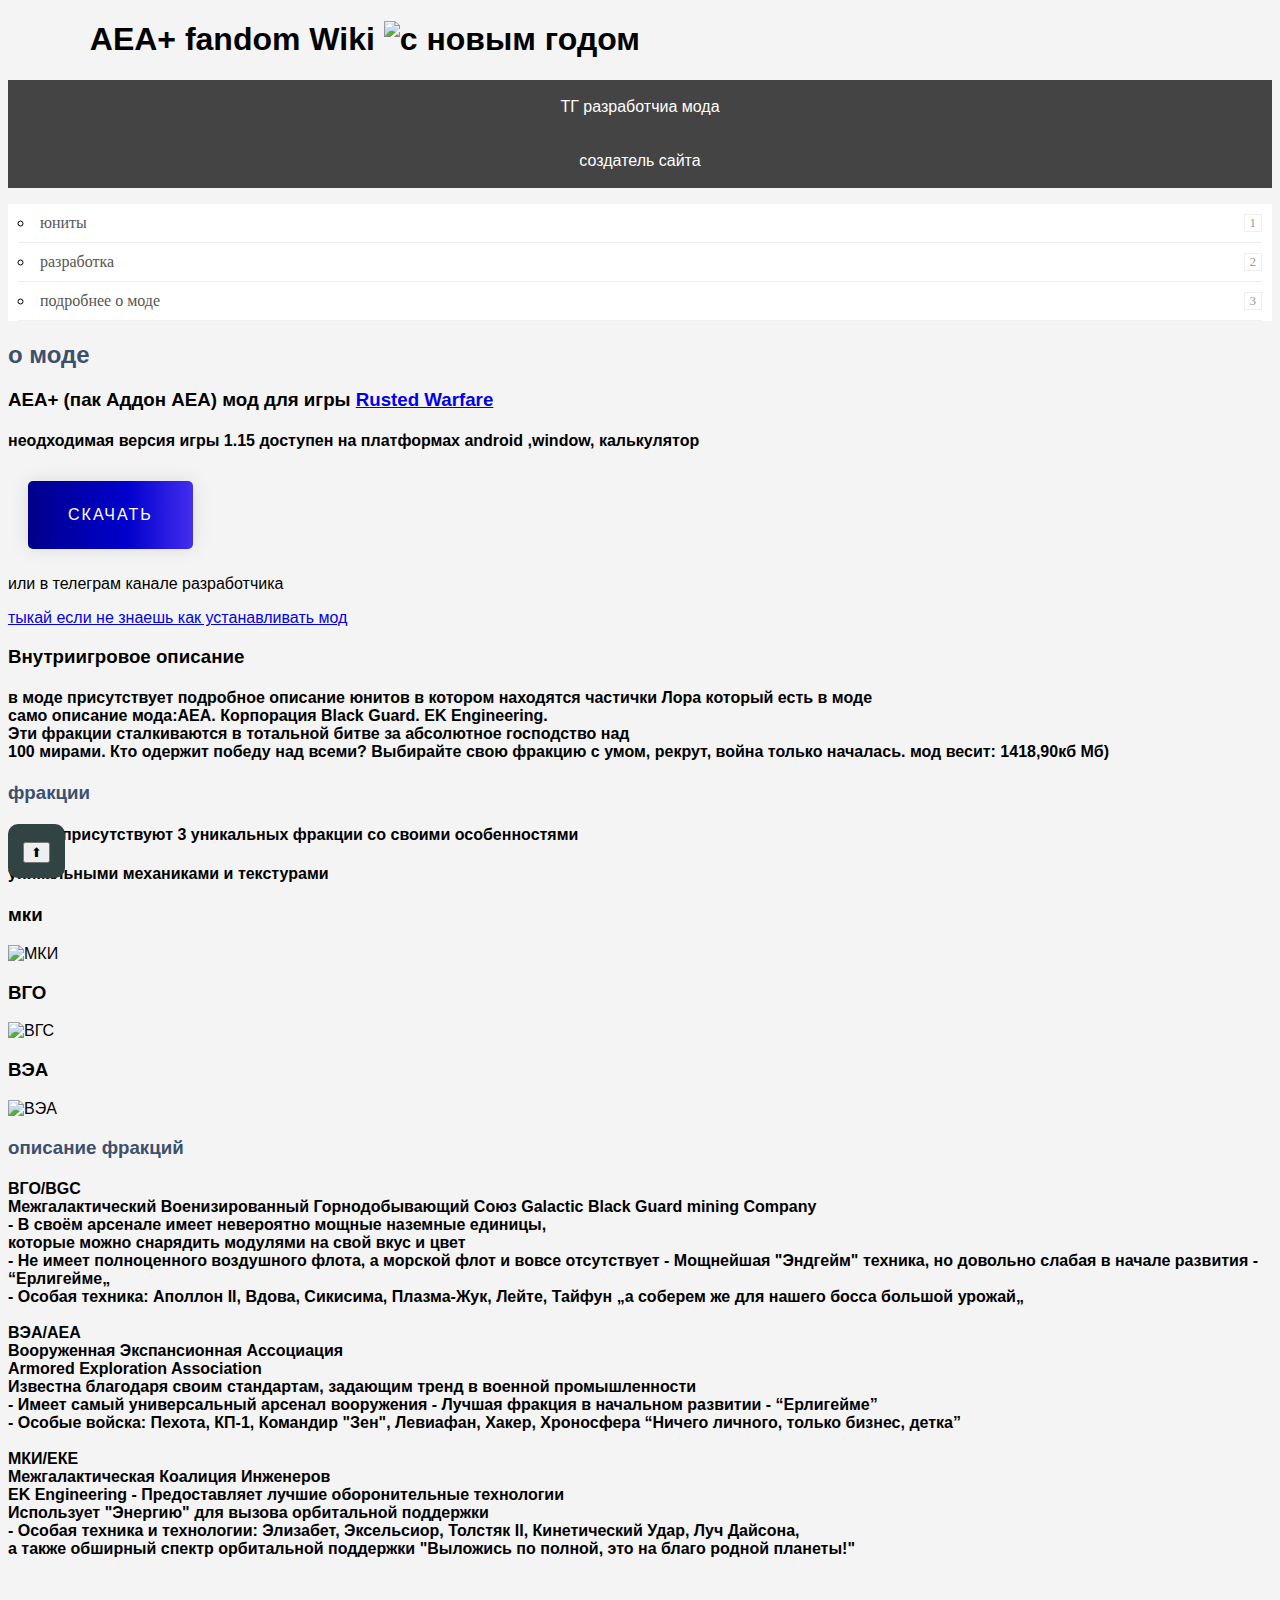
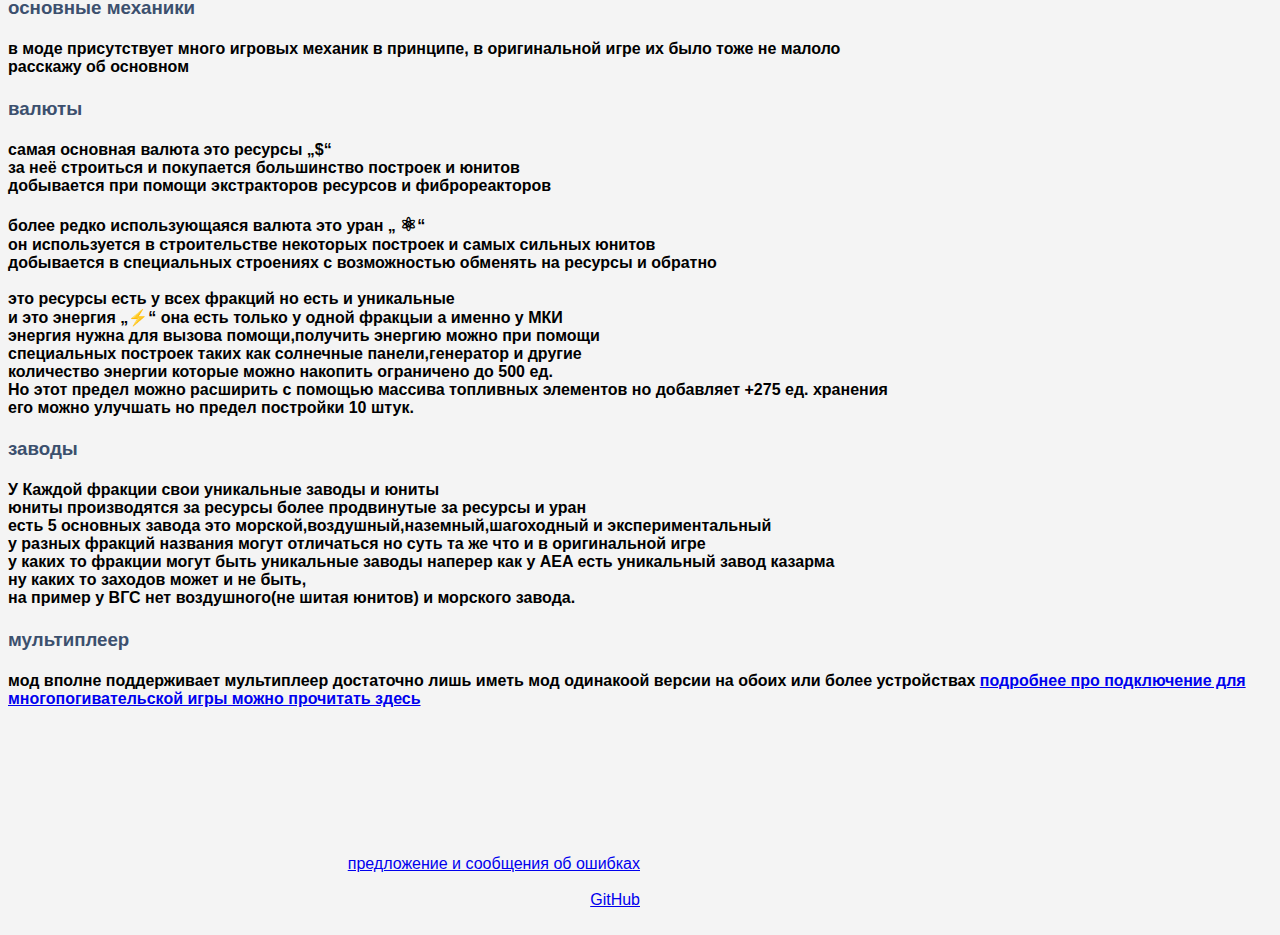
==== index.html @ ec889b9d "Update index.html" ====
<!DOCTYPE html>
<html lang="ru">
    <head>
    <meta name="robots" content="index">
    <meta name="viewport" content="width=device-width, initial-scale=1.0, minimum-scale=1.0, maximum-scale=2.0"> 
    <meta name=”description” content=”AEA Wiki Fandom все о моде скачять мод и не только AEA+ fandom Wiki mod for Rusted Warfare”>
    <meta name="google-site-verification" content="gu-Pj-aKlu6Hgy1WWkALTDIH8eCQMAjS9aau6aGJlFM" />
    <meta name = "keywords" content = "AEA+,aea,mod,Rusted Warfare,wiki,aea+ mod,Rusted Warfare моды скачать , скачять ,моды">
    <meta charset="UTF-8">
    <!-- шрифт -->
    <link rel="preconnect" href="https://fonts.googleapis.com">
    <link rel="preconnect" href="https://fonts.gstatic.com" crossorigin>
    <link href="https://fonts.googleapis.com/css2?family=Noto+Sans:ital,wght@0,100..900;1,100..900&display=swap" rel="stylesheet">
    <title>
    AEA+ wiki
    </title>
    </head>
    <body>
        <div class="block">
        <div class="block-2"></div>
        </div>
        <link rel="stylesheet" href="syle.css">
        <link defer rel="stylesheet" href="defer_stule.css">
        <link rel="icon" type="images/icoW.ico" href="https://aeafendomwiki.github.io/AEAFwndomWiki/images/icoW.ico" alt="AEA Wiki Fanbom">
    <style>
    body {
    background-color:#d2d2d2
    Cache-Control:  massage=6000/* no-cache  max-age=31530000 */
    }
    </style>
    <h1>
    <div class="text-block">AEA+ fandom Wiki <img src="images/Елочка.png" alt=" с новым годом" width="38px" height="60px"></div>
    </h1>
         <nav>
        <ul>
            <li><a href="https://t.me/AEA_mods">ТГ разработчиа мода</a></li>
            <li><a href="tg://user?id=5194033781">создатель сайта</a></li>
        </ul>
         </nav>      
     
    <div class="container" href="#">
    <a name="top"></a>
    </div>

<ul class="category-list">
  <li><a href="unit.html">юниты</a><span>1</span></li>
  <li><a href="разработка.html">разработка</a><span>2</span></li>
  <li><a href="подробнее.html">подробнее о моде </a><span>3</span></li>
</ul>
        
 <h2><span style="color: #3c506e;">о моде</span></h2>
        
<h3>AEA+  (пак Аддон АЕА)  мод для игры <a href="https://corrodinggames.com/">Rusted Warfare</a></h3>
<h4>неодходимая версия игры 1.15 доступен на платформах android ,window, калькулятор</h4>
<a href="https://drive.google.com/file/d/1YIxxijfps9ySo4rQQPDDOEHS6FrTpxPq/" class="gradient-button">скачать</a>
<p>или в телеграм канале разработчика</p> 
 <a href="help.html">тыкай если не знаешь как устанавливать мод</a><br>
<h3>Внутриигровое описание </h3>
<h4>в моде присутствует подробное описание юнитов в котором находятся частички Лора который есть в моде<br>
само описание мода:AEA. Корпорация Black Guard. EK Engineering.<br>
 Эти фракции сталкиваются в тотальной битве за абсолютное господство над<br>
100 мирами. Кто одержит победу над всеми? Выбирайте свою фракцию с умом, рекрут, война только началась. мод весит: 1418,90кб
Мб)
</h4>
<h3><span style="color: #3c506e;">фракции</span></h3>
<h4>в игре присутствуют 3 уникальных фракции со своими особенностями</h4>
<h4>уникальными механиками и текстурами </h4>


<div class="imges">
<h3>мки</h3>
<img src="images/МКИ.webp" alt="МКИ" title="rusted warfare mod AEA+ мки " width="550px" height=device-height>
<h3>ВГО</h3>
<img src="images/ВГО.webp" alt="ВГС" title="rusted warfare mod AEA+ вгс " width="550px" height="450px">
<h3>ВЭА</h3>
<img src="images/ВЭА.webp" alt="ВЭА" title="rusted warfare mod AEA+ вэа " width="550px" height="450px">
</div>
  
 
<h3><span style="color: #3c506e;">описание фракций</span></h3>
<h4>
ВГО/BGC<br>
Межгалактический Военизированный Горнодобывающий Союз Galactic Black Guard mining Company<br>
- В своём арсенале имеет невероятно мощные наземные единицы,<br>
которые можно снарядить модулями на свой вкус и цвет<br>
- Не имеет полноценного воздушного флота, а морской флот и вовсе отсутствует - Мощнейшая "Эндгейм" техника, но довольно слабая в начале развития - “Ерлигейме„ <br>
- Особая техника: Аполлон II, Вдова, Сикисима, Плазма-Жук, Лейте, Тайфун „а соберем же для нашего босса большой урожай„<br><br>

ВЭА/АЕA<br>
Вооруженная Экспансионная Ассоциация<br>
Armored Exploration Association<br>
Известна благодаря своим стандартам, задающим тренд в военной промышленности <br>
- Имеет самый универсальный арсенал вооружения - Лучшая фракция в начальном развитии - “Ерлигейме” <br>
- Особые войска: Пехота, КП-1, Командир "Зен", Левиафан, Хакер, Хроносфера “Ничего личного, только бизнес, детка” <br><br>

МКИ/ЕКЕ<br>
Межгалактическая Коалиция Инженеров<br>
EK Engineering - Предоставляет лучшие оборонительные технологии<br>
Использует "Энергию" для вызова орбитальной поддержки<br>
- Особая техника и технологии: Элизабет, Эксельсиор, Толстяк II, Кинетический Удар, Луч Дайсона,<br>
а также обширный спектр орбитальной поддержки "Выложись по полной, это на благо родной планеты!" <br><br>
</h4>
 
<h3><span style="color: #3c506e;">основные механики</span></h3>
<h4>
 в моде присутствует много игровых механик в принципе, в оригинальной игре их было тоже не малоло<br>
 расскажу об основном
 </h4>
<span style="color: #3c506e;"><h3>валюты </h3></span>
<h4>
самая основная валюта это ресурсы „$“ <br>
за неё  строиться и покупается большинство построек и юнитов<br>
добывается при помощи экстракторов ресурсов и фиброреакторов<br><br>
более редко использующаяся валюта это уран „ <big>⚛</big>“ <br>
он используется в строительстве некоторых построек и самых сильных юнитов <br>
добывается в специальных строениях с возможностью обменять на ресурсы и обратно<br><br>
это ресурсы есть у всех фракций но есть и уникальные <br>
и это энергия „⚡“ она есть только у одной фракцыи а именно у МКИ<br>
энергия нужна для вызова помощи,получить энергию можно при помощи<br>
специальных построек таких как солнечные панели,генератор и другие<br>
количество энергии которые можно накопить ограничено до 500 ед. <br>
Но этот предел можно расширить с помощью массива топливных элементов но добавляет +275 ед. хранения <br>
 его можно улучшать но предел постройки 10 штук.<br>

 </h4>
 
<span style="color: #3c506e;"><h3>заводы</h3></span>
<h4>
У Каждой фракции свои уникальные заводы и юниты  <br>
юниты производятся за ресурсы более продвинутые за ресурсы и уран <br>
есть 5 основных завода это морской,воздушный,наземный,шагоходный и экспериментальный <br>
у разных фракций названия могут отличаться но суть та же что и в оригинальной игре<br>
у каких то фракции могут быть уникальные заводы наперер как у AEA есть уникальный завод казарма <br>
ну каких то заходов может и не быть,<br>
на пример у ВГС нет воздушного(не шитая юнитов) и морского завода.


</h4>
<span style="color: #3c506e;"><h3>мультиплеер</h3></span>
<h4>
мод вполне поддерживает мультиплеер достаточно лишь иметь мод одинакоой версии на обоих или более устройствах<dr>
<a href="https://aeafendomwiki.github.io/AEAFwndomWiki/help.html">подробнее про подключение для многопогивательской игры можно прочитать здесь</a>




</h4>

<!--
<a><img src="images/Senko_o~o.png" alt=":(">
<h4>пожалуйста не вычисляйте мой адрес по айпи и не бейте меня палками</h4><br>
-->
        



<br> <br> <br> <br>
<div class="top_button">
<button href="#top" id="scrollToTopBtn"  title="top">⬆</button>
</div>
 <div class="text-block"><a href="tg://user?id=5194033781">предложение и сообщения об ошибках</a></div><br>
 <div class="text-block"><a href="https://github/AEAFendomWiki/aeafendomwiki">GitHub</a></div><br>
        </style>
    </body>
</html>
---- syle.css ----
body {
    font-family: Arial, sans-serif;
    margin: 1 auto 20px;
    padding: 0;
    background-color: #f4f4f4;
}

header {
    background-color: #333;
    color: #fff;
    padding: 1em 0;
    text-align: center;
}

nav ul {
    list-style-type: none;
    padding: 0;
    background-color: #444;
    overflow: hidden;
}
/*
nav ul li {
    float: left;
}
*/
nav ul li a {
    display: block;
    color: white;
    text-align: center;
    padding: 18px 25px;
    text-decoration: none;
}

nav ul li a:hover {
    background-color: #111;
}

main {
    padding: 1em;
}

footer {
    background-color: #333;
    color: #fff;
    text-align: center;
    padding: 1em 0;
    position: fixed;
    width: 100%;
    bottom: 0;
}
.category-list * {transition: .4s linear;}
.category-list {
  background: white;
  list-style-type: circle;
  list-style-position: inside;
  padding: 0 10px;
  margin: 0;
}
.category-list li {
  font-family: "Trebuchet MS", "Lucida Sans";
  border-bottom: 1px solid #efefef;
  padding: 10px 0;
}
.category-list a {
  text-decoration: none;
  color: #555;
}
.category-list li span {
  float: right;
  display: inline-block;
  border: 1px solid #efefef;
  padding: 0 5px;
  font-size: 13px;
  color: #999;
}
.category-list li:hover a {color: #c93961;}
.category-list li:hover span {
  color: #c93961;
  border: 1px solid #c93961;
}
.block {
  width: 100%;
  border: 0 solid transparent;
  border-width: 0 40px;
  margin: 0 auto 20px;
  box-sizing: border-box;
}
/*
.block-1 {
  width: calc(100% - 90px);
  margin: 1 auto 20px;
}
*/

/* Общий стиль для всех устройств */
.text-block {
  text-align: right;
  margin-right: 50%;
}

/* Для мобильных устройств (ширина экрана меньше 768px) */
@media (max-width: 767px) {
  .text-block {
    text-align: left;
    margin-right: 0;
  }
}



.top_button {
display:inline-block;
position: sticky; 
bottom: 22px; /* Отступы */
right: 32px; /* Отступ */
z-index: 99; /* Отображается поверх других элементов */
border: none; /* Без границы */
outline: none; /* Без обводки */
background-color: #324343; /* темный фон */
color: blue; /* синий цвет текста */
cursor: pointer; /* Курсор-рука */
padding: 15px; /* Внутренние отступы */
border-radius: 10px; /* Скругленные углы */
font-size: 20px; /* Размер шрифта */
}
#scrollToTopBtn:hover {
background-color: #555; /* Изменение цвета при наведении */
    
}
/* красивая кнопка */
.gradient-button {
  text-decoration: none;
  display: inline-block;
  color: white;
  padding: 25px 40px;
  margin: 10px 20px;
  border-radius: 5px;
  font-family: 'Montserrat', sans-serif;
  text-transform: uppercase;
  letter-spacing: 2px;
  background-image: linear-gradient(to right,  	#00008B 0%,#0000CD 30%, #4830F0 51%, #9EEFE1 100%);
  background-size: 200% auto;
  box-shadow: 0 0 20px rgba(0, 0, 0, .1);
  transition: .5s;
}
.gradient-button:hover {
  background-position: right center;
}
---- defer_stule.css ----
.images img {
    margin: -50%;
    width: 400px;
    height: 400px;
}

@media (max-width: 767px) {
    .images img {
        margin: -20%;
    }
}


.noto-sans-<uniquifier> {
  font-family: "Noto Sans", serif;
  font-optical-sizing: auto;
  font-weight: <weight>;
  font-style: normal;
  font-variation-settings:
    "wdth" 100;
}
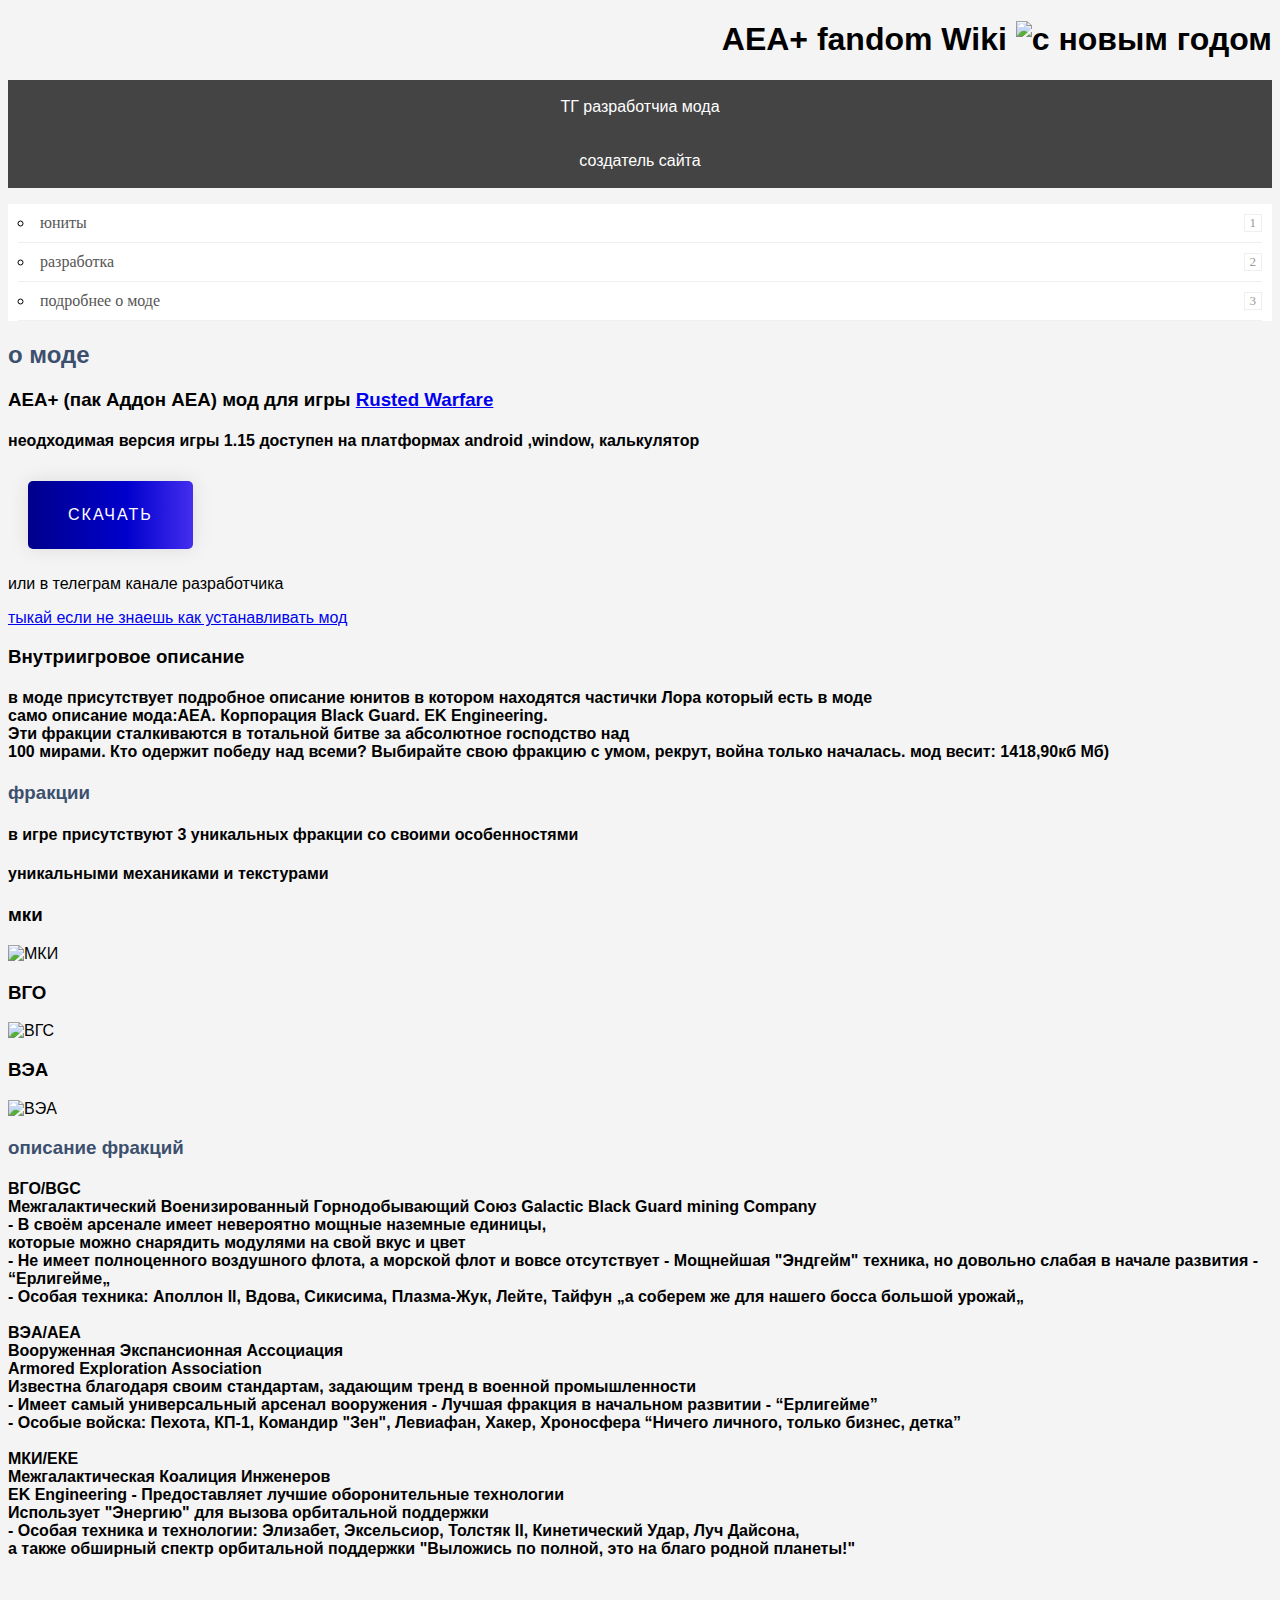
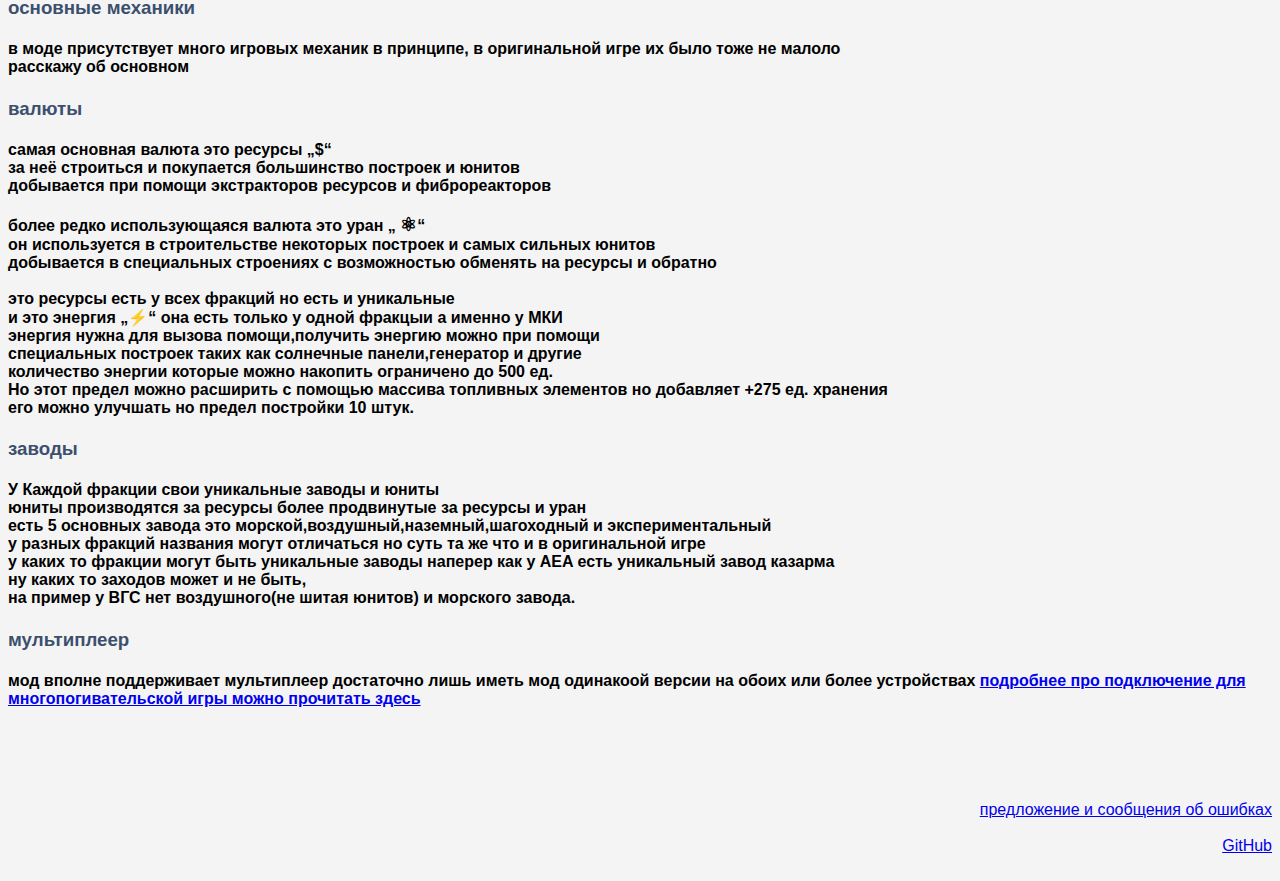
==== commit 9f1d41de: "Update index.html" ====
--- a/index.html
+++ b/index.html
@@ -38,7 +38,7 @@
         </ul>
          </nav>      
      
-    <div class="container" href="#">
+    <div class="container" href="https://aeafendomwiki.github.io/AEAFwndomWiki/">
     <a name="top"></a>
     </div>
 
@@ -69,7 +69,7 @@
 
 <div class="imges">
 <h3>мки</h3>
-<img src="images/МКИ.webp" alt="МКИ" title="rusted warfare mod AEA+ мки " width="550px" height=device-height>
+<img src="images/МКИ.webp" alt="МКИ" title="rusted warfare mod AEA+ мки " width="550px" height="450px">
 <h3>ВГО</h3>
 <img src="images/ВГО.webp" alt="ВГС" title="rusted warfare mod AEA+ вгс " width="550px" height="450px">
 <h3>ВЭА</h3>
@@ -156,7 +156,7 @@
 
 <br> <br> <br> <br>
 <div class="top_button">
-<button href="#top" id="scrollToTopBtn"  title="top">⬆</button>
+<ul><button href="https://aeafendomwiki.github.io/AEAFwndomWiki/top" id="scrollToTopBtn"  title="top">⬆</button></ul>
 </div>
  <div class="text-block"><a href="tg://user?id=5194033781">предложение и сообщения об ошибках</a></div><br>
  <div class="text-block"><a href="https://github/AEAFendomWiki/aeafendomwiki">GitHub</a></div><br>
--- a/syle.css
+++ b/syle.css
@@ -95,38 +95,38 @@
 /* Общий стиль для всех устройств */
 .text-block {
   text-align: right;
-  margin-right: 50%;
+  /*margin-right: left;*/
 }
 
 /* Для мобильных устройств (ширина экрана меньше 768px) */
 @media (max-width: 767px) {
   .text-block {
-    text-align: left;
+    text-align: calc(50% + 15em);
     margin-right: 0;
   }
 }
 
+.top_button {
+    display:none; /*inline-block; */
+    position: sticky; 
+    right: 20px;
+    bottom: 90px;
+    z-index: 99; /* Отображается поверх других элементов */
+    border: none; /* Без границы */
+    outline: none; /* Без обводки */
+    background-color: #324343; /* Темный фон */
+    color: blue; /* Синий цвет текста */
+    cursor: pointer; /* Курсор-рука */
+    padding: 15px; /* Внутренние отступы */
+    border-radius: 10px; /* Скругленные углы */
+    font-size: 23px; /* Размер шрифта */
+}
+
+.top_button:hover {
+    background-color: #555; /* Изменение цвета при наведении */
+}
 
 
-.top_button {
-display:inline-block;
-position: sticky; 
-bottom: 22px; /* Отступы */
-right: 32px; /* Отступ */
-z-index: 99; /* Отображается поверх других элементов */
-border: none; /* Без границы */
-outline: none; /* Без обводки */
-background-color: #324343; /* темный фон */
-color: blue; /* синий цвет текста */
-cursor: pointer; /* Курсор-рука */
-padding: 15px; /* Внутренние отступы */
-border-radius: 10px; /* Скругленные углы */
-font-size: 20px; /* Размер шрифта */
-}
-#scrollToTopBtn:hover {
-background-color: #555; /* Изменение цвета при наведении */
-    
-}
 /* красивая кнопка */
 .gradient-button {
   text-decoration: none;
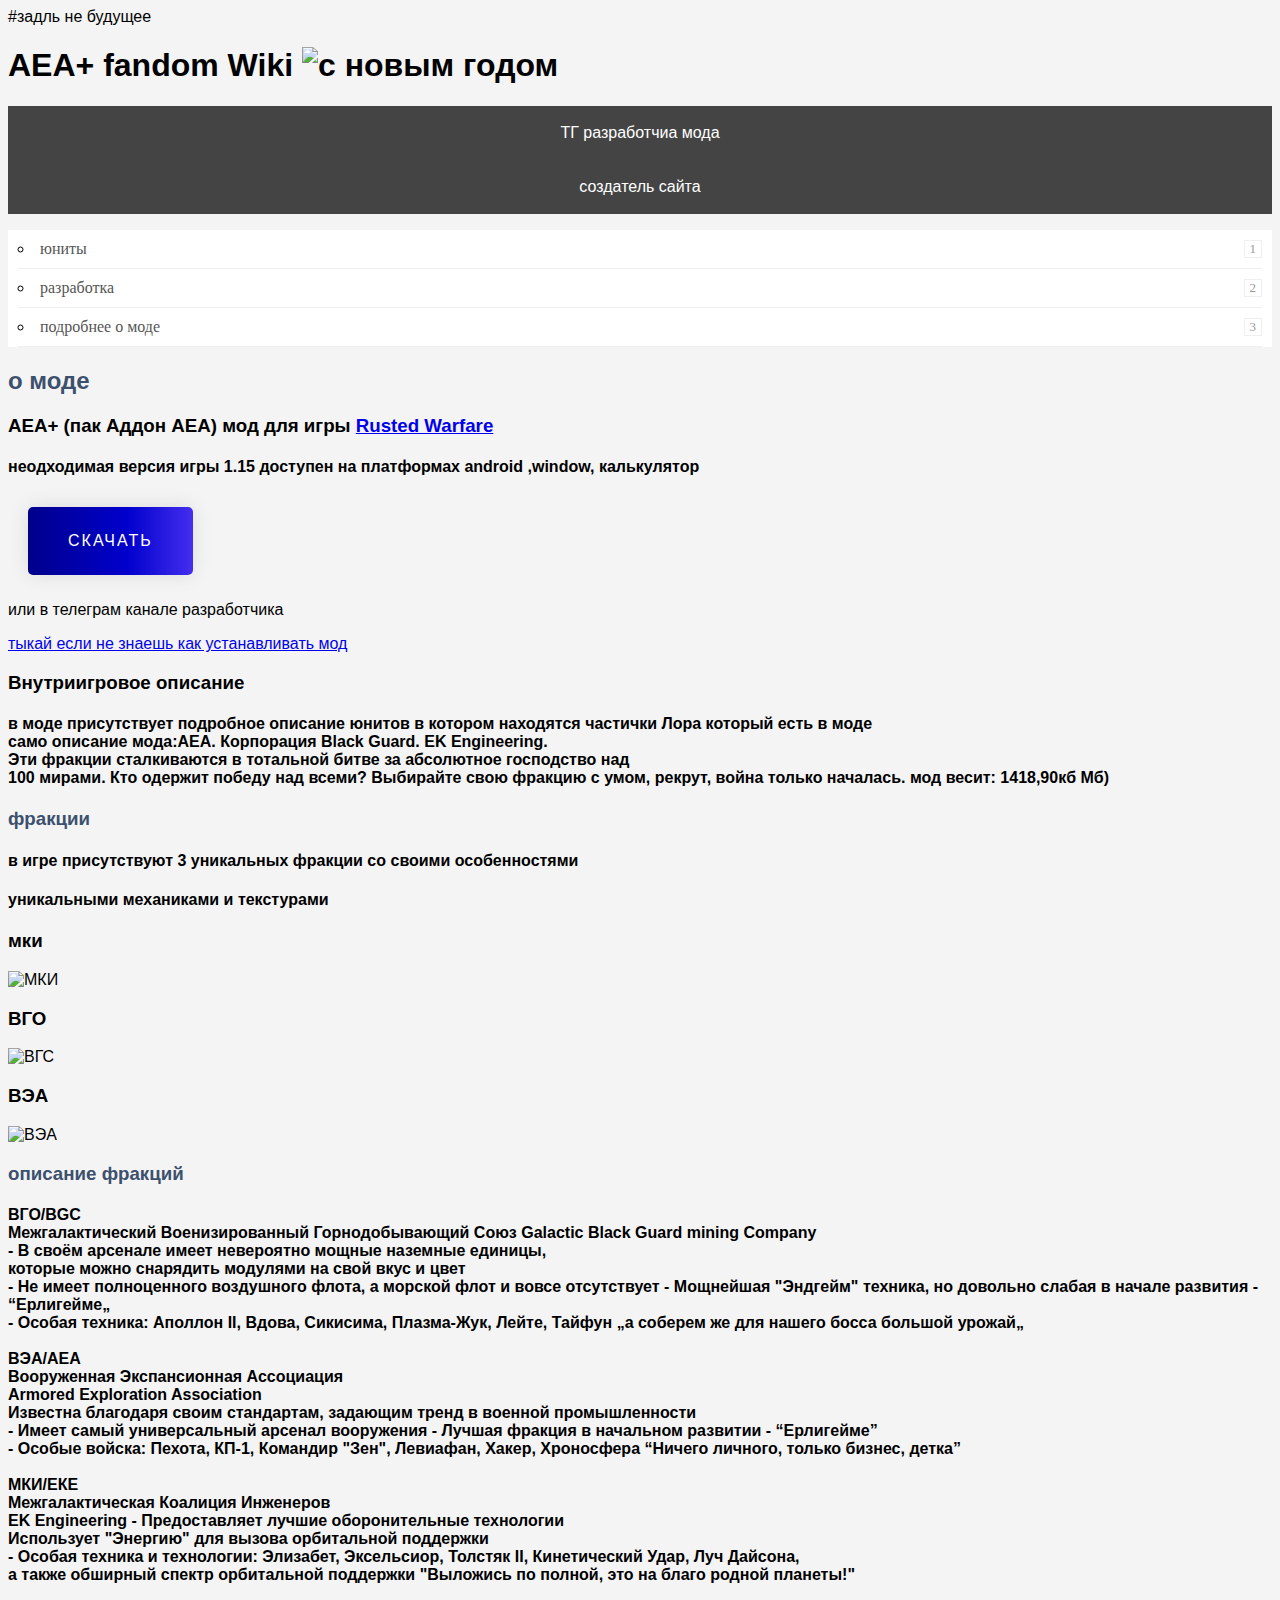
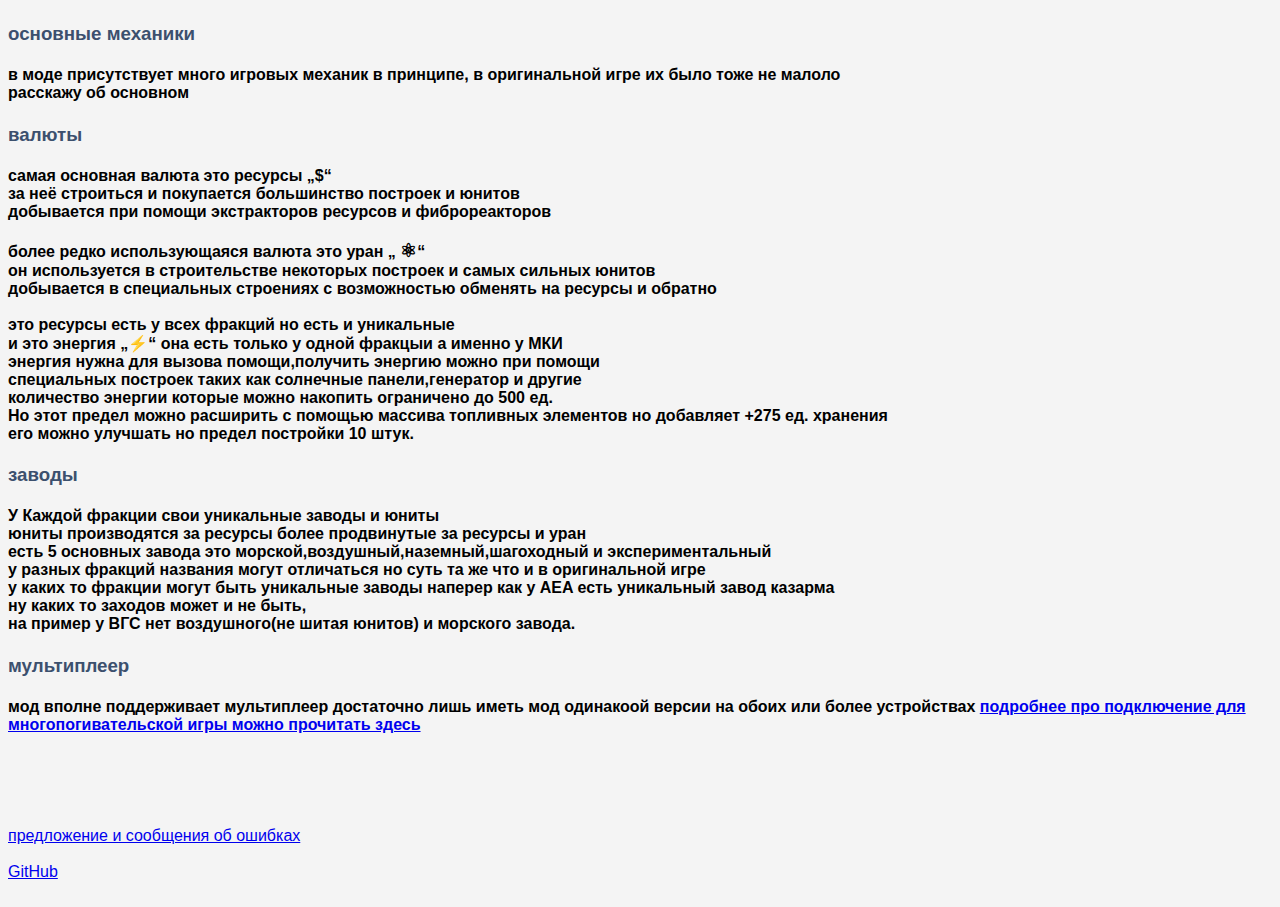
==== commit 51101fff: "Update index.html" ====
--- a/index.html
+++ b/index.html
@@ -7,6 +7,8 @@
     <meta name="google-site-verification" content="gu-Pj-aKlu6Hgy1WWkALTDIH8eCQMAjS9aau6aGJlFM" />
     <meta name = "keywords" content = "AEA+,aea,mod,Rusted Warfare,wiki,aea+ mod,Rusted Warfare моды скачать , скачять ,моды">
     <meta charset="UTF-8">
+    <link rel="stylesheet" href="https://pyscript.net/alpha/pyscript.css" />
+    <script defer src="https://pyscript.net/alpha/pyscript.js"></script>
     <!-- шрифт -->
     <link rel="preconnect" href="https://fonts.googleapis.com">
     <link rel="preconnect" href="https://fonts.gstatic.com" crossorigin>
@@ -16,6 +18,9 @@
     </title>
     </head>
     <body>
+
+    <py-script> #задль не будущее  </py-script> 
+     
         <div class="block">
         <div class="block-2"></div>
         </div>
--- a/syle.css
+++ b/syle.css
@@ -94,8 +94,8 @@
 
 /* Общий стиль для всех устройств */
 .text-block {
-  text-align: right;
-  /*margin-right: left;*/
+  text-align: 5px;
+  margin-right: left;
 }
 
 /* Для мобильных устройств (ширина экрана меньше 768px) */
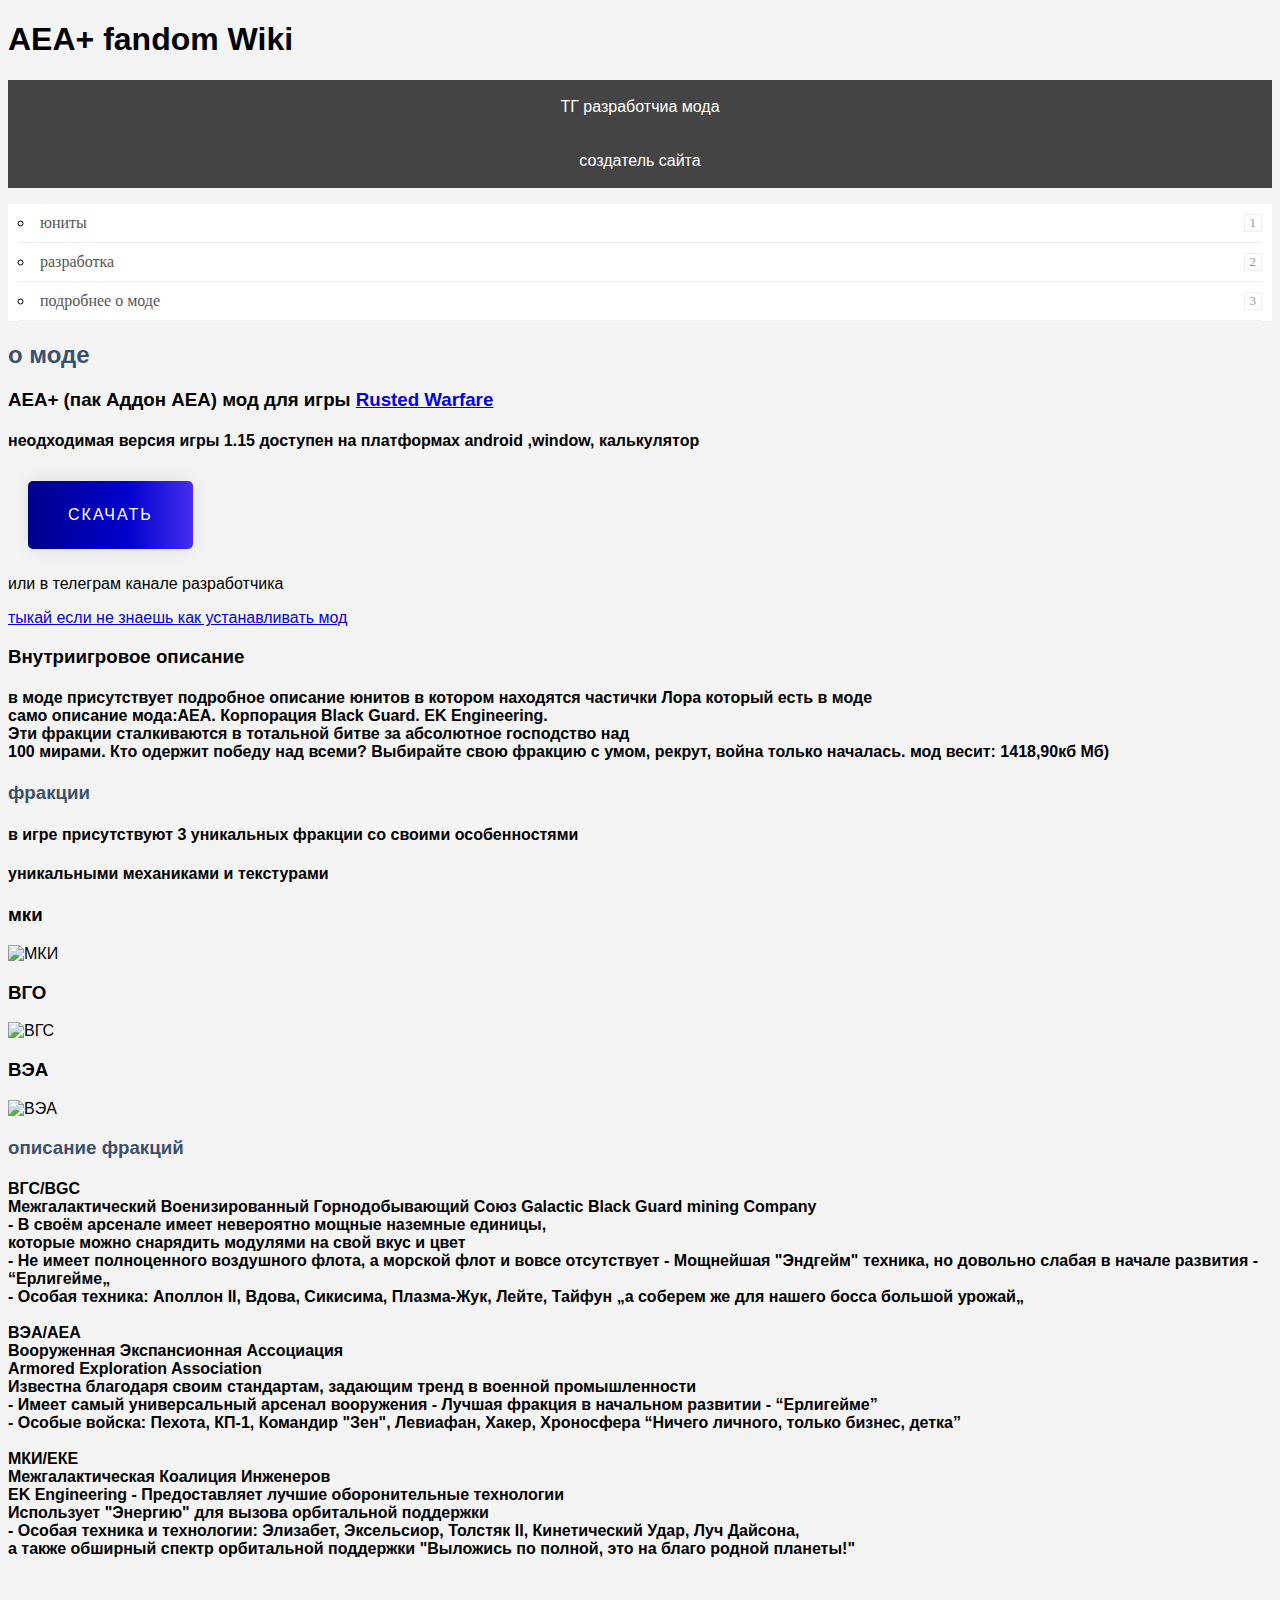
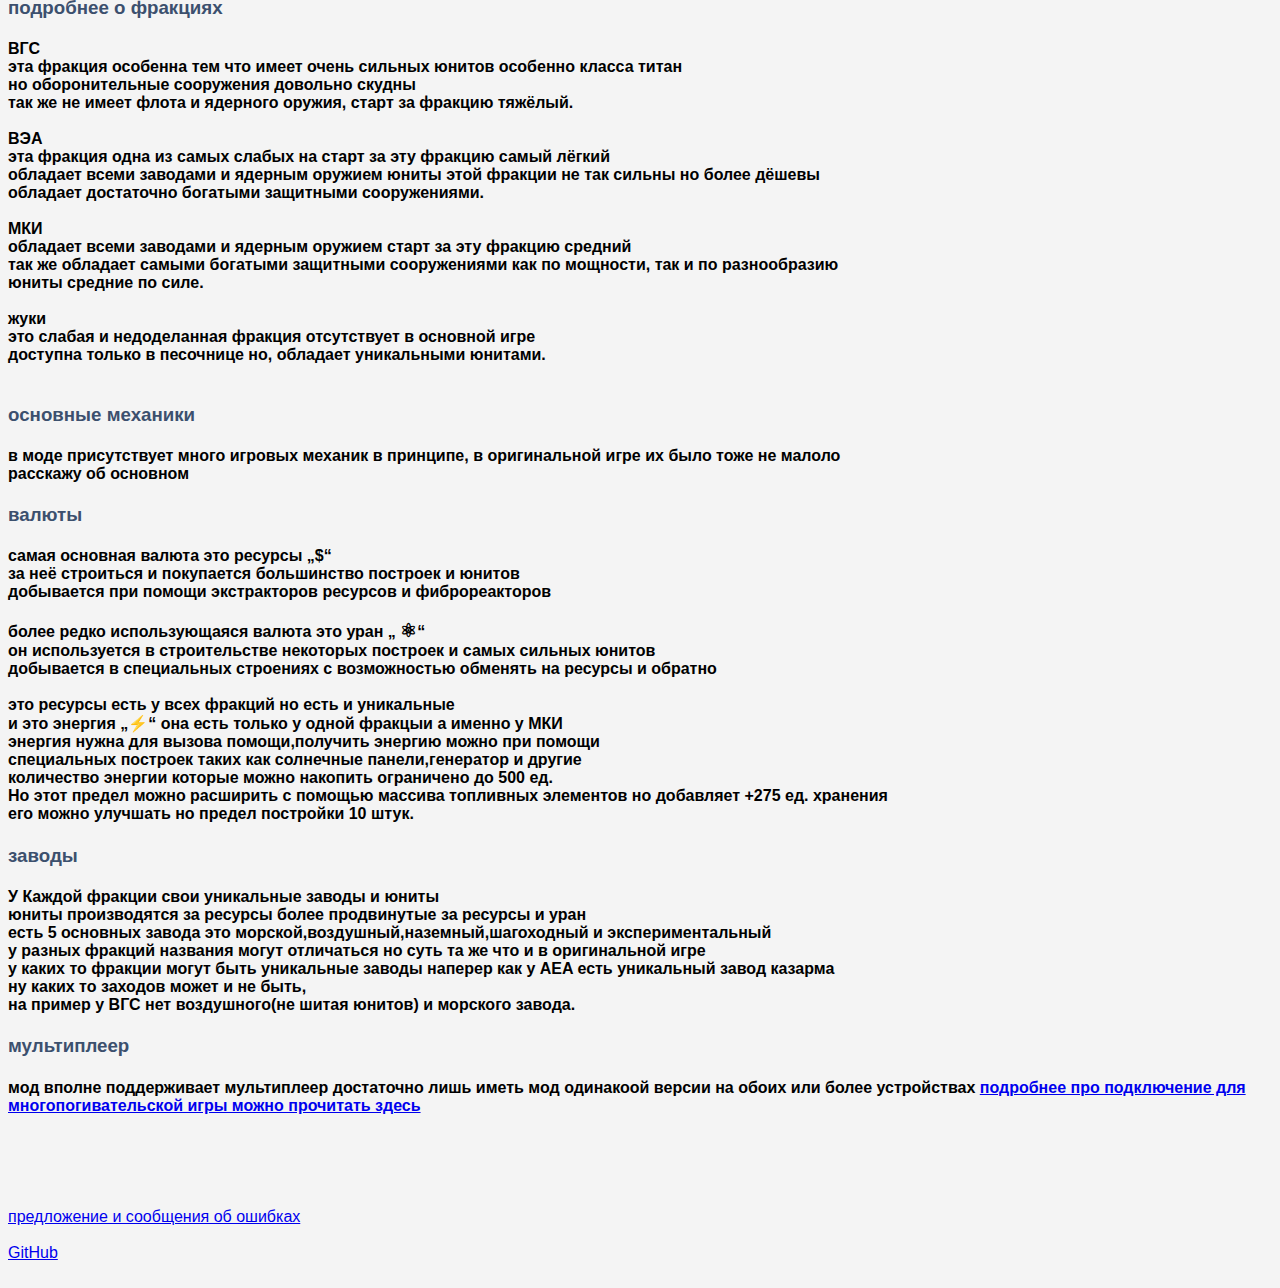
==== commit 16be5eeb: "Update index.html" ====
--- a/index.html
+++ b/index.html
@@ -7,8 +7,10 @@
     <meta name="google-site-verification" content="gu-Pj-aKlu6Hgy1WWkALTDIH8eCQMAjS9aau6aGJlFM" />
     <meta name = "keywords" content = "AEA+,aea,mod,Rusted Warfare,wiki,aea+ mod,Rusted Warfare моды скачать , скачять ,моды">
     <meta charset="UTF-8">
-    <link rel="stylesheet" href="https://pyscript.net/alpha/pyscript.css" />
-    <script defer src="https://pyscript.net/alpha/pyscript.js"></script>
+
+    <link rel="stylesheet" href="https://pyscript.net/latest/pyscript.css" />
+    <script defer src="https://pyscript.net/latest/pyscript.js"></script>
+   
     <!-- шрифт -->
     <link rel="preconnect" href="https://fonts.googleapis.com">
     <link rel="preconnect" href="https://fonts.gstatic.com" crossorigin>
@@ -19,7 +21,10 @@
     </head>
     <body>
 
-    <py-script> #задль не будущее  </py-script> 
+    <py-script> 
+    
+     
+    </py-script> 
      
         <div class="block">
         <div class="block-2"></div>
@@ -34,7 +39,7 @@
     }
     </style>
     <h1>
-    <div class="text-block">AEA+ fandom Wiki <img src="images/Елочка.png" alt=" с новым годом" width="38px" height="60px"></div>
+    <div class="text-block">AEA+ fandom Wiki <span style="display:none;"><img src="images/Елочка.png" alt=" с новым годом" width="38px" height="60px"></span></div>
     </h1>
          <nav>
         <ul>
@@ -84,7 +89,7 @@
  
 <h3><span style="color: #3c506e;">описание фракций</span></h3>
 <h4>
-ВГО/BGC<br>
+ВГС/BGC<br>
 Межгалактический Военизированный Горнодобывающий Союз Galactic Black Guard mining Company<br>
 - В своём арсенале имеет невероятно мощные наземные единицы,<br>
 которые можно снарядить модулями на свой вкус и цвет<br>
@@ -104,6 +109,24 @@
 Использует "Энергию" для вызова орбитальной поддержки<br>
 - Особая техника и технологии: Элизабет, Эксельсиор, Толстяк II, Кинетический Удар, Луч Дайсона,<br>
 а также обширный спектр орбитальной поддержки "Выложись по полной, это на благо родной планеты!" <br><br>
+</h4>
+<h3><span style="color: #3c506e;">подробнее о фракциях</span></h3>
+<h4>
+ВГС<br>
+эта фракция особенна тем что имеет очень сильных юнитов особенно класса титан <br>
+но оборонительные сооружения довольно скудны<br>
+так же не имеет флота и ядерного оружия, старт за фракцию тяжёлый.<br><br>
+ВЭА<br>
+эта фракция одна из самых слабых на старт за эту фракцию самый лёгкий <br>
+обладает всеми заводами и ядерным оружием юниты этой фракции не так сильны но более дёшевы <br>
+обладает достаточно богатыми защитными сооружениями. <br><br>
+МКИ<br>
+обладает всеми заводами и ядерным оружием старт за эту фракцию средний <br>
+так же обладает самыми богатыми защитными сооружениями как по мощности, так и по разнообразию<br>
+юниты средние по силе. <br><br>
+жуки <br>
+это слабая и недоделанная фракция отсутствует в основной игре<br>
+доступна только в песочнице но, обладает уникальными юнитами.<br><br>
 </h4>
  
 <h3><span style="color: #3c506e;">основные механики</span></h3>
@@ -125,7 +148,7 @@
 специальных построек таких как солнечные панели,генератор и другие<br>
 количество энергии которые можно накопить ограничено до 500 ед. <br>
 Но этот предел можно расширить с помощью массива топливных элементов но добавляет +275 ед. хранения <br>
- его можно улучшать но предел постройки 10 штук.<br>
+его можно улучшать но предел постройки 10 штук.<br>
 
  </h4>
  
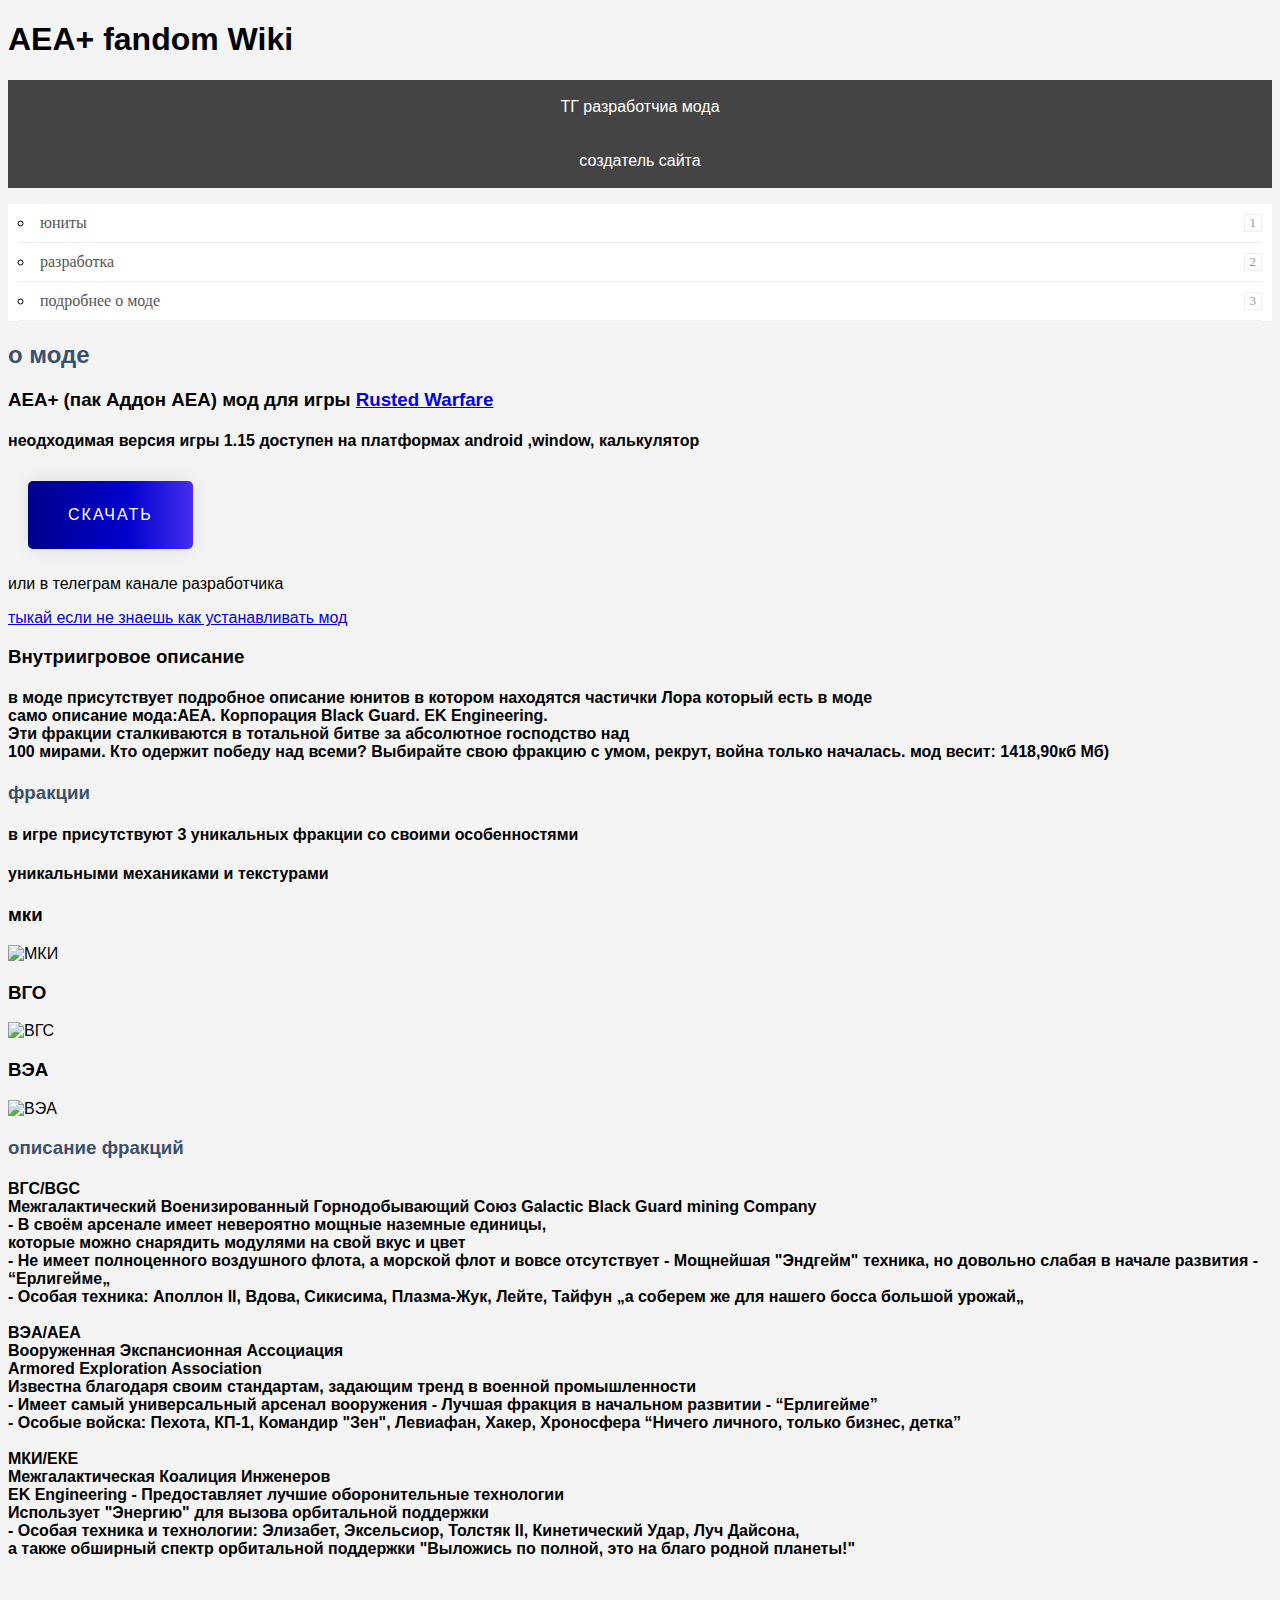
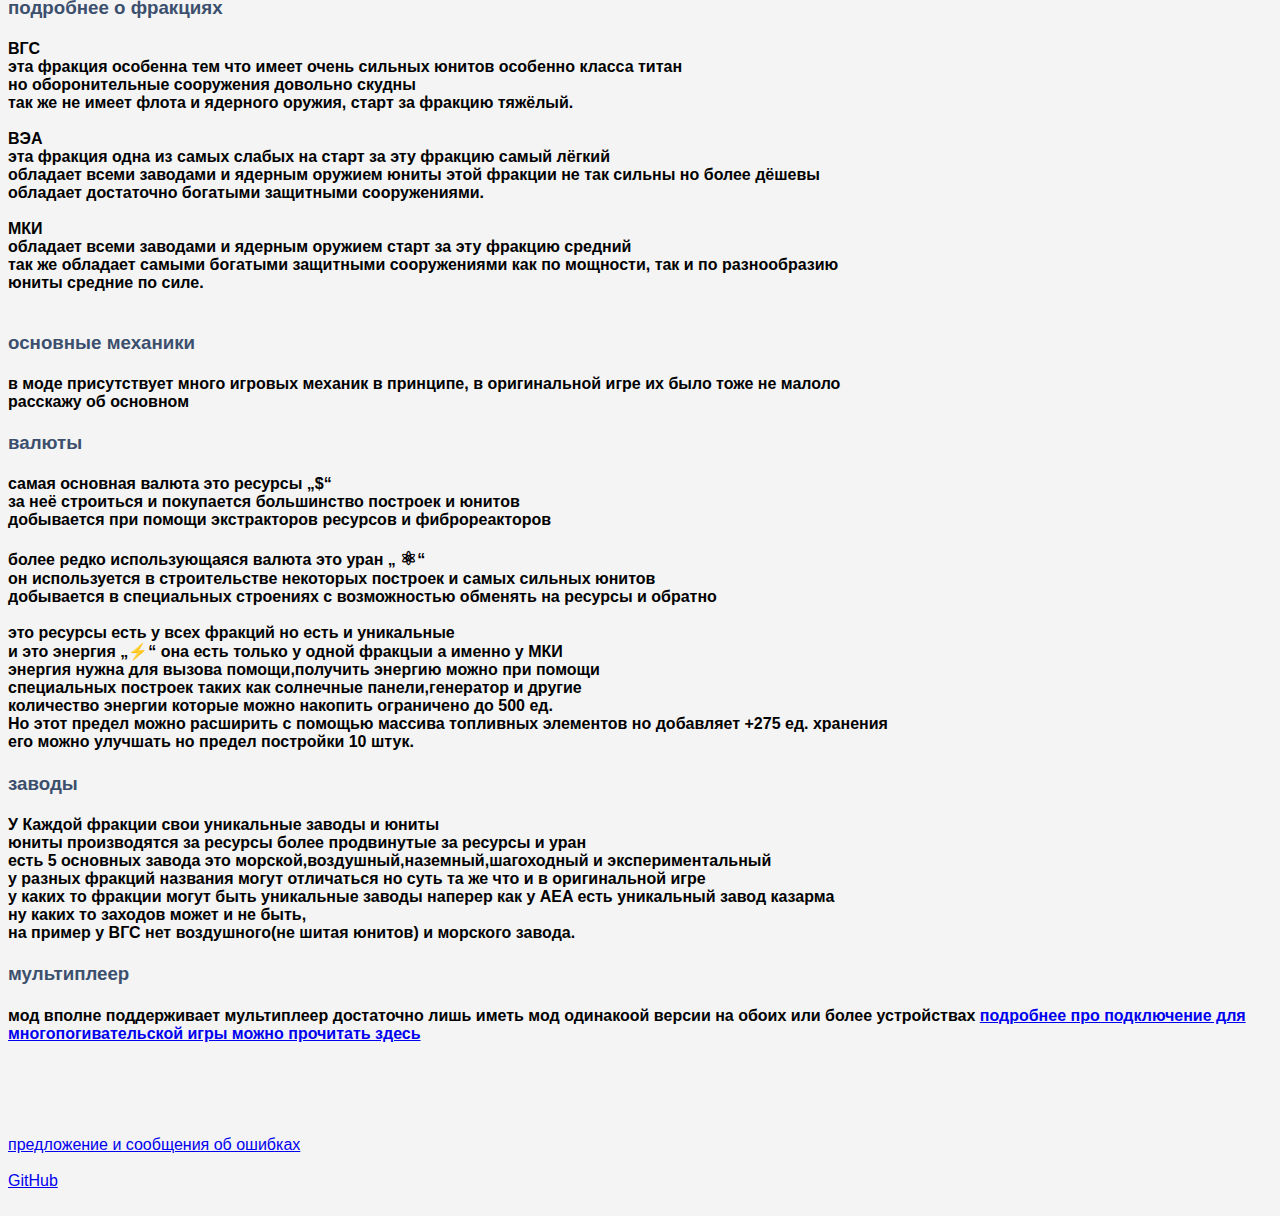
==== commit 7495842f: "Update index.html" ====
--- a/index.html
+++ b/index.html
@@ -62,7 +62,7 @@
         
 <h3>AEA+  (пак Аддон АЕА)  мод для игры <a href="https://corrodinggames.com/">Rusted Warfare</a></h3>
 <h4>неодходимая версия игры 1.15 доступен на платформах android ,window, калькулятор</h4>
-<a href="https://drive.google.com/file/d/1YIxxijfps9ySo4rQQPDDOEHS6FrTpxPq/" class="gradient-button">скачать</a>
+<a href="https://drive.google.com/file/d/1EUFyEV3FUViFLK8GzOnrb8_3SYIUkxTk/view?usp=drivesdk" class="gradient-button">скачать</a>
 <p>или в телеграм канале разработчика</p> 
  <a href="help.html">тыкай если не знаешь как устанавливать мод</a><br>
 <h3>Внутриигровое описание </h3>
@@ -124,10 +124,7 @@
 обладает всеми заводами и ядерным оружием старт за эту фракцию средний <br>
 так же обладает самыми богатыми защитными сооружениями как по мощности, так и по разнообразию<br>
 юниты средние по силе. <br><br>
-жуки <br>
-это слабая и недоделанная фракция отсутствует в основной игре<br>
-доступна только в песочнице но, обладает уникальными юнитами.<br><br>
-</h4>
+
  
 <h3><span style="color: #3c506e;">основные механики</span></h3>
 <h4>
--- a/syle.css
+++ b/syle.css
@@ -146,4 +146,18 @@
 .gradient-button:hover {
   background-position: right center;
 }
+.dwnloud_blution {
+       padding: 15px 25px;
+       background-color: #5E716F;
+       color: white;
+       border: none;
+       text-align: center;
+       text-decoration: none;
+       display: inline-block;
+       font-size: 16px;
+       margin: 4px 2px;
+       cursor: pointer;
+       border-radius: 5px;
+        }
 
+
